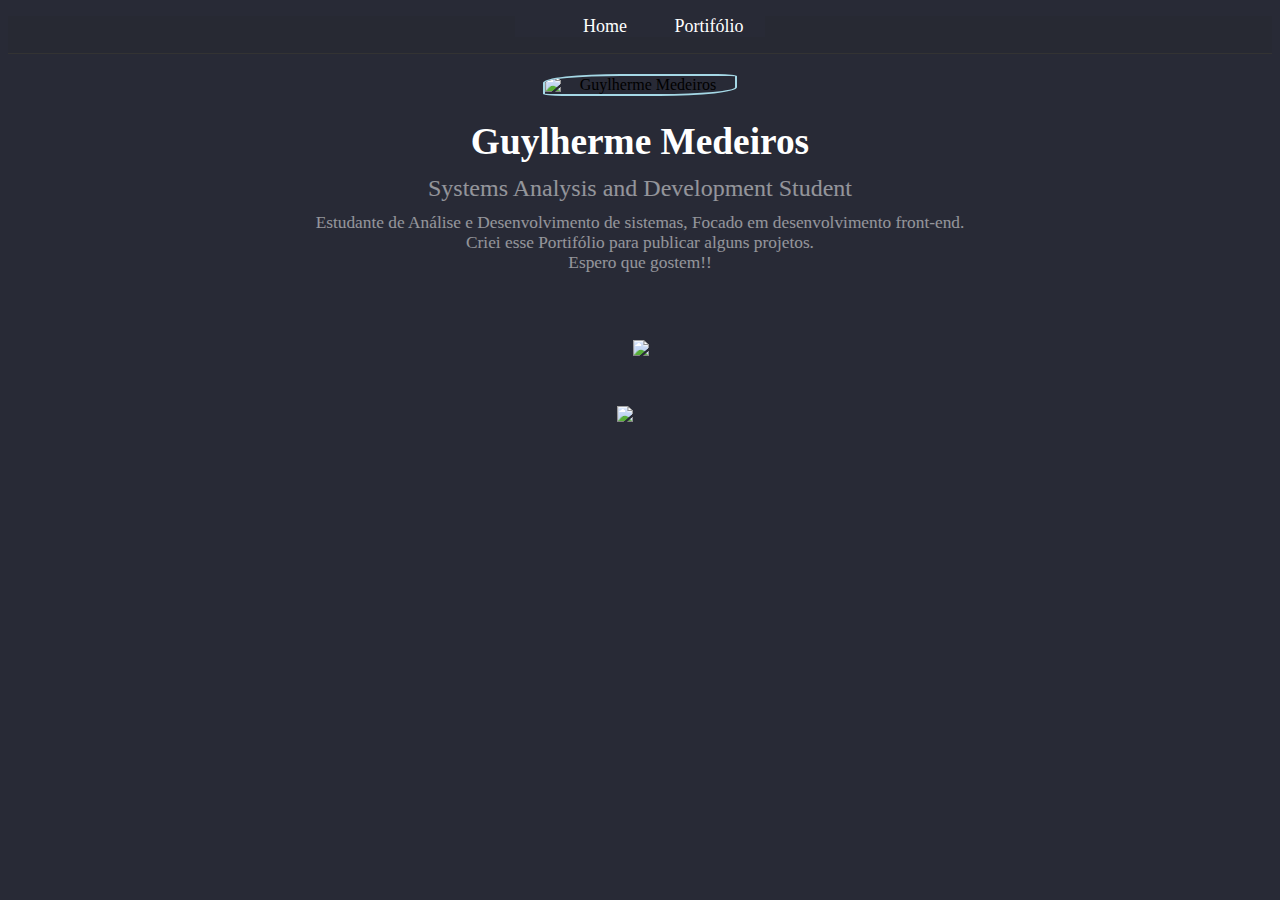
==== index.html @ 5b48c23f "Add files via upload" ====
<!DOCTYPE html>
<html lang="pt-br">
<head>
    <meta charset="UTF-8">
    <meta name="viewport" content="width=device-width, initial-scale=1.0">
    <title>Home | Guylherme Medeiros</title>
    <link rel="stylesheet" href="style.css">
</head>
<body>
    <header>
        <div class="navbar">
            <ul>
                <li><a href="index.html">Home</a></li>
                <li><a href="portifolio.html">Portifólio</a></li>
            </ul>
        </div>
    </header>
    <div class="main-index">
        <img src="public/img_rosto.jpg" alt="Guylherme Medeiros" title="Imagem de Guylherme Medeiros">
        <h1>Guylherme Medeiros</h1>
        <h2>Systems Analysis and Development Student</h2>
        <p>Estudante de Análise e Desenvolvimento de sistemas, Focado em desenvolvimento front-end.<br>
            Criei esse Portifólio para publicar alguns projetos.<br>
            Espero que gostem!! 
        </p>
        <div class="footer">
            <footer>
                <div class="linkedin">
                    <a href="https://www.linkedin.com/in/guylherme-medeiros-b1a955164/" target="_blank" >
                        <img src="public/linkedin.png"></a>
                </div>
                <div class="github"> 
                    <a href="https://github.com/guyylherme" target="_blank" >
                        <img src="public/GitHub-Mark-120px-plus.png"></a>
                </div>
            </footer>
        </div>
    </div>


    <!--Scripts-->
    <script src="jquery-3.5.1.min.js"></script>
     <!--
    <script>
            $(function(){
                $("li a").css("color","red")
            })
    </script>
    -->
</body>
</html>
---- style.css ----
*{
    background-color: #282a36;
}

/*-------------------*/

/*Estilização do Index*/

/*-------------------*/


/*Cabeçalho*/
header{
    border-bottom: 1px solid #333;
    background-color: #272933;
}
/*Menu Navegação*/
.navbar{
    width: 250px;
    margin: auto;
}
.navbar ul {
    list-style: none;
}
.navbar ul li{
    display: inline-flex;
}
.navbar ul li a{
    width: 100px;
    padding: 0%;
    font-size: large;
    color: #fff;
    text-decoration: none;
    text-align: center;
}
.navbar ul li a:hover{
    color:#A5D8E6;
}
/*Final do Menu*/

/*Corpo da página*/
.main-index{
    width: 100%;
    margin-top: 20px;
    text-align: center;
    display: grid;
}
/*Edição da Imagem*/
.main-index img{
    width: 15%;
    margin: auto;
    border-radius: 40% 10%;                        
    border: 2px solid #A5D8E6;
}
.footer .linkedin img{
    width: 30px;
    border-radius: 0;
    border: none;
    float: left;
    margin-left: 625px;
    margin-top: 50px;
}
.footer .github img{
    width: 30px;
    border-radius: 0;
    border: none;
    float: right;
    margin-right: 625px;
    margin-top: 50px;
}
.footer img:hover{
  
    background: white;

}
/*Edição do H1*/
.main-index h1{
    font-size: 28pt;
    line-height: 42px;
    font-weight: bold;
    color: #fff;
}
/*Edição do H2*/
.main-index h2{
    font-size: 18pt;
    line-height: 40px;
    font-weight: normal;
    margin-top: -20px;
    opacity: 0.5;
    color: #fff;
}
/*Edição do paragrafo*/
.main-index p{
    font-size: 13pt;
    line-height: 20px;
    font-weight: normal;
    margin-top: -15px;
    opacity: 0.5;
    color: #fff;
}

/*Efeitos teste de responsividade*/
@media(max-width: 500px){
    .main-index{
        width: auto;
        margin: auto;
    }
    header{
        height: auto;
    }
    .main-index{
        width: 250px;
        font-size: 20px;
        max-height: 40px;
    }
    .main-index img{
        width: 40%;
    }
    .main-index h1{
        font-size: 30px;
    }
    .main-index h2{
        font-size: 20px;
    }
}


/*-------------------*/

/*Estilização do Portifolio*/

/*-------------------*/

/*Corpo da página*/
.main-portifolio{
    width: 100%;
    margin-top: 20px;
    text-align: center;
    display: grid;
}
/*Edição da Imagem*/
.main-portifolio img{
    width: 15%;
    margin: auto;
    margin-top: 80px;
    border-radius: 10% 0%;                        
    border: 2px solid #A5D8E6;
}
/*Edição do H1*/
.main-portifolio h1{
    font-size: 28pt;
    line-height: 42px;
    font-weight: bold;
    color: #fff;
}
/*Edição do H2*/
.main-portifolio h2{
    font-size: 18pt;
    line-height: 40px;
    font-weight: normal;
    margin-top: -20px;
    opacity: 0.5;
    color: #fff;
}
/*Edição do paragrafo*/
.main-portifolio p{
    font-size: 13pt;
    line-height: 20px;
    font-weight: normal;
    margin-top: -15px;
    opacity: 0.5;
    color: #fff;
}

/*Efeitos teste de responsividade*/
@media(max-width: 500px){
    .main-portifolio{
        margin: auto;
    }
    header{
        height: auto;
    }
    .main-portifolio{
        width: 250px;
        font-size: 20px;
        max-height: 40px;
    }
    .main-portifolio img{
        width: 60%;
    }
    .main-portifolio h1{
        font-size: 30px;
    }
    .main-portifolio h2{
        font-size: 20px;
    }
}
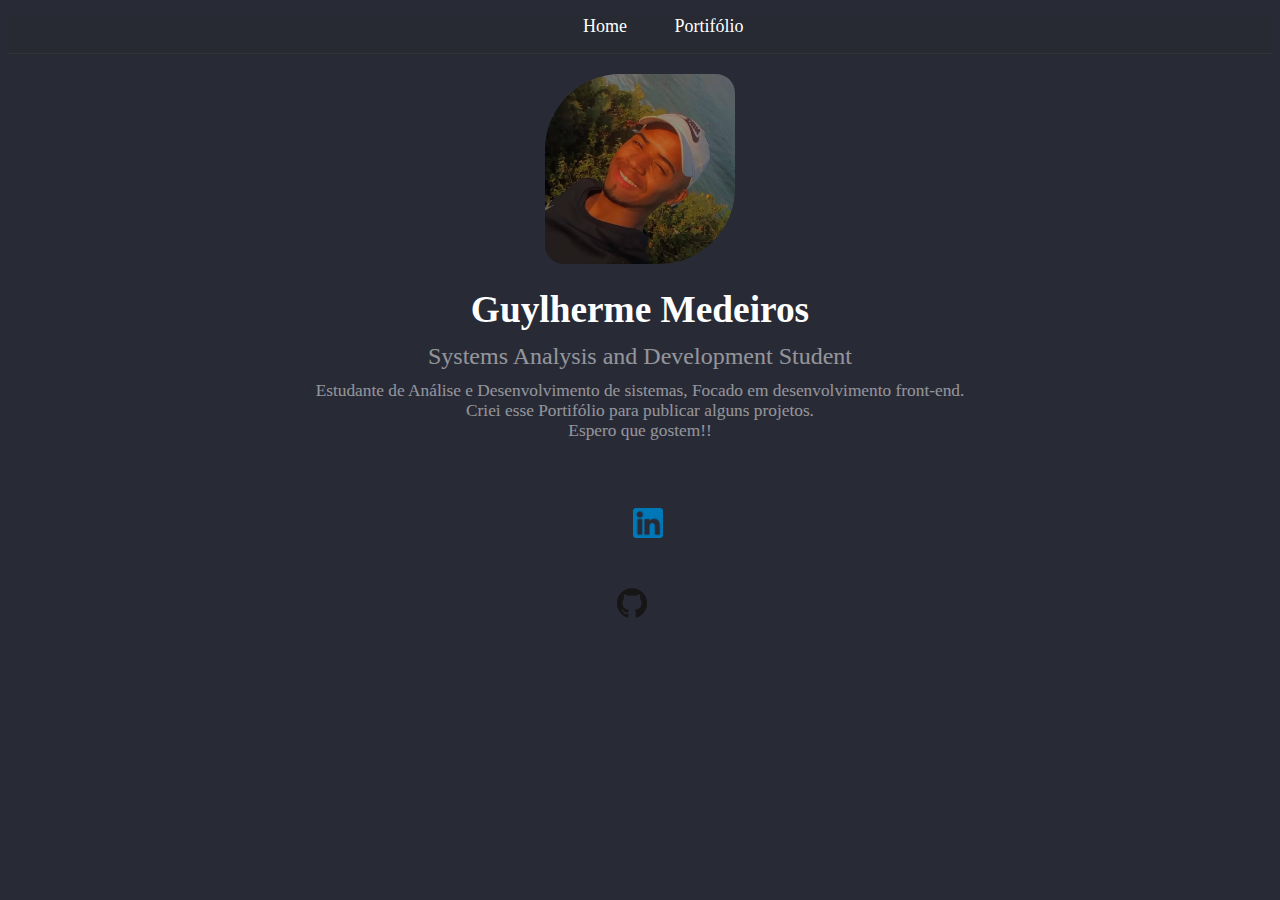
==== commit 7d95b9d4: "Atualização" ====
--- a/index.html
+++ b/index.html
@@ -2,6 +2,7 @@
 <html lang="pt-br">
 <head>
     <meta charset="UTF-8">
+    <link href="https://cdn.jsdelivr.net/npm/bootstrap@5.0.0-beta1/dist/css/bootstrap.min.css" rel="stylesheet" integrity="sha384-giJF6kkoqNQ00vy+HMDP7azOuL0xtbfIcaT9wjKHr8RbDVddVHyTfAAsrekwKmP1" crossorigin="anonymous">
     <meta name="viewport" content="width=device-width, initial-scale=1.0">
     <title>Home | Guylherme Medeiros</title>
     <link rel="stylesheet" href="style.css">
@@ -40,6 +41,7 @@
 
     <!--Scripts-->
     <script src="jquery-3.5.1.min.js"></script>
+    <script src="https://cdn.jsdelivr.net/npm/bootstrap@5.0.0-beta1/dist/js/bootstrap.bundle.min.js" integrity="sha384-ygbV9kiqUc6oa4msXn9868pTtWMgiQaeYH7/t7LECLbyPA2x65Kgf80OJFdroafW" crossorigin="anonymous"></script>
      <!--
     <script>
             $(function(){
--- a/style.css
+++ b/style.css
@@ -1,4 +1,5 @@
-*{
+body{
+    
     background-color: #282a36;
 }
 
@@ -50,7 +51,7 @@
     width: 15%;
     margin: auto;
     border-radius: 40% 10%;                        
-    border: 2px solid #A5D8E6;
+    /* border: 2px solid #A5D8E6; */
 }
 .footer .linkedin img{
     width: 30px;
@@ -132,66 +133,97 @@
 /*-------------------*/
 
 /*Corpo da página*/
-.main-portifolio{
+.portifolio{
+   width: 100%;
+   padding: 0;
+   margin: 0; 
+}
+.header{
     width: 100%;
-    margin-top: 20px;
-    text-align: center;
-    display: grid;
-}
-/*Edição da Imagem*/
-.main-portifolio img{
-    width: 15%;
-    margin: auto;
-    margin-top: 80px;
-    border-radius: 10% 0%;                        
-    border: 2px solid #A5D8E6;
-}
-/*Edição do H1*/
-.main-portifolio h1{
-    font-size: 28pt;
-    line-height: 42px;
-    font-weight: bold;
-    color: #fff;
-}
-/*Edição do H2*/
-.main-portifolio h2{
-    font-size: 18pt;
-    line-height: 40px;
-    font-weight: normal;
-    margin-top: -20px;
-    opacity: 0.5;
-    color: #fff;
-}
-/*Edição do paragrafo*/
-.main-portifolio p{
-    font-size: 13pt;
-    line-height: 20px;
-    font-weight: normal;
-    margin-top: -15px;
-    opacity: 0.5;
-    color: #fff;
-}
-
-/*Efeitos teste de responsividade*/
-@media(max-width: 500px){
-    .main-portifolio{
-        margin: auto;
-    }
-    header{
-        height: auto;
-    }
-    .main-portifolio{
-        width: 250px;
-        font-size: 20px;
-        max-height: 40px;
-    }
-    .main-portifolio img{
-        width: 60%;
-    }
-    .main-portifolio h1{
-        font-size: 30px;
-    }
-    .main-portifolio h2{
-        font-size: 20px;
-    }
+    margin-top: auto;
+    text-decoration: none;
+    color: white;
+    margin-top: 150px;
+}
+
+#certificacao{
+    text-align: center;
+    margin-left: 400px;
+    border: 1px solid ;
+    cursor: pointer;
+}
+
+#projetos{
+    text-align: center;
+    margin-right: 400px;
+    border: 1px solid ;
+    cursor: pointer;
+}
+
+
+.corpo{
+    width: 1000px;
+    height: 500px;
+
+    color: white;
+    border: 1px solid white;
+
+    margin-left: auto;
+    margin-right: auto;
+
+    display: none;
+}
+
+
+
+
+
+
+
+.left{
+    float: left;
+    text-align: left;
+}
+.right{
+    float: right;
+    text-align: right;
+}
+
+
+
+
+
+.cursoL{
+    width: 100%;
+    margin: 10px;
+    border-radius: 2% ;
+    border: 1px solid #A5D8E6;
+    padding: 10px;
+}
+.cursoL img{
+    display: block;
+    margin: 10px;
+    padding: 0%;
+    
+}
+.cursoL p{
+    margin: 0;
+    margin-left: 100px;
+    margin-top: -80px;
+    text-align: left;
+    
+}
+.cursoL label{
+    margin-left: 100px;
+    font-size: 12px;
+    margin-bottom: -10px;
+}
+.cursoL a{
+    margin-left: 100px;
+    display: block;
+    text-decoration: none;
+    color: darkgray;
+}
+.cursoL a:hover{
+    text-decoration: underline;
 }